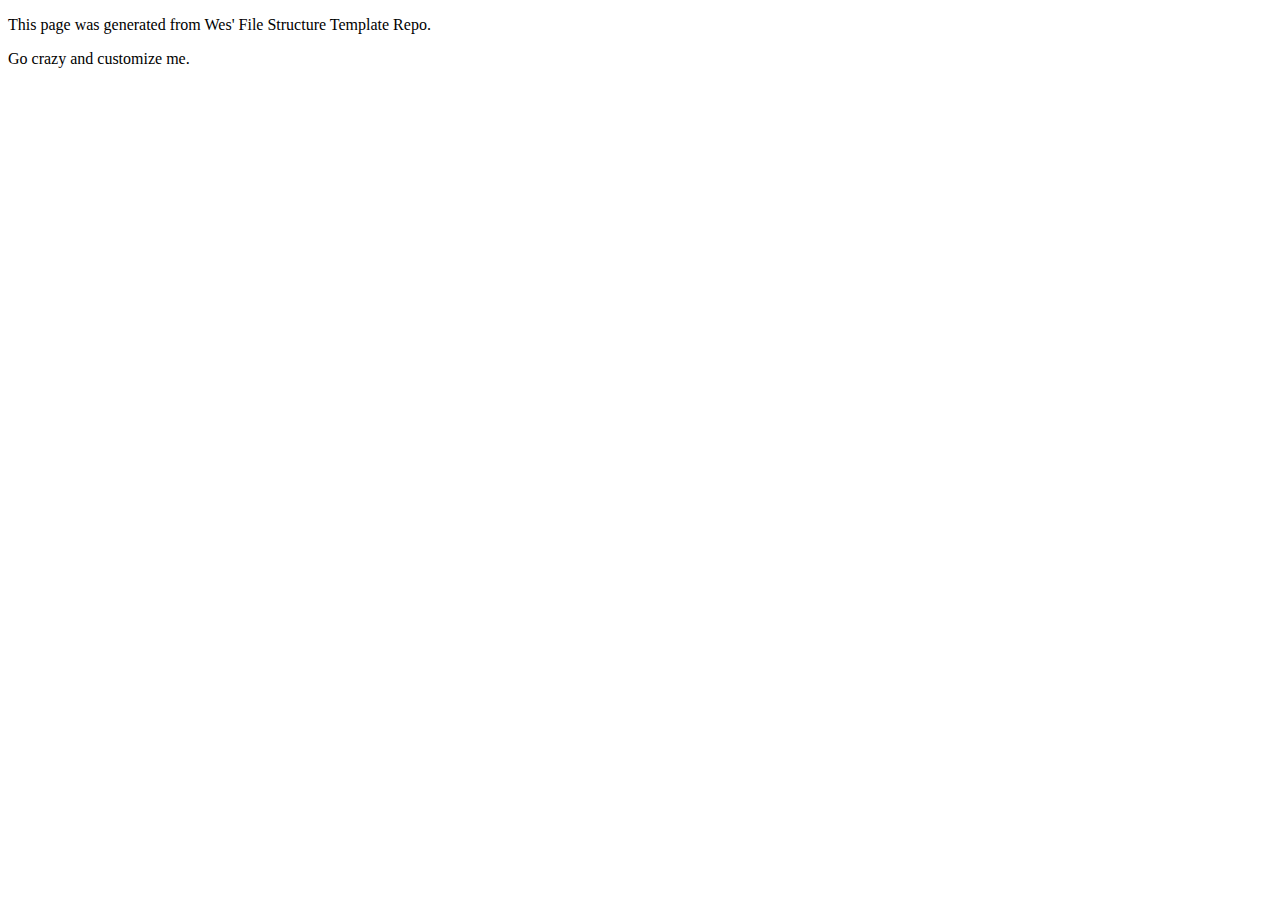
==== index.html @ b7dc8e52 "Initial commit" ====
<!DOCTYPE html>
<html>
<head>
	<title>My_Name Homepage</title>
	<link rel="stylesheet" type="text/css" href="css/site.css">
</head>
<body>
	<main>
		<p>This page was generated from Wes' File Structure Template Repo.</p>
		
		<p>Go crazy and customize me.</p>
	</main>


</body>
</html>
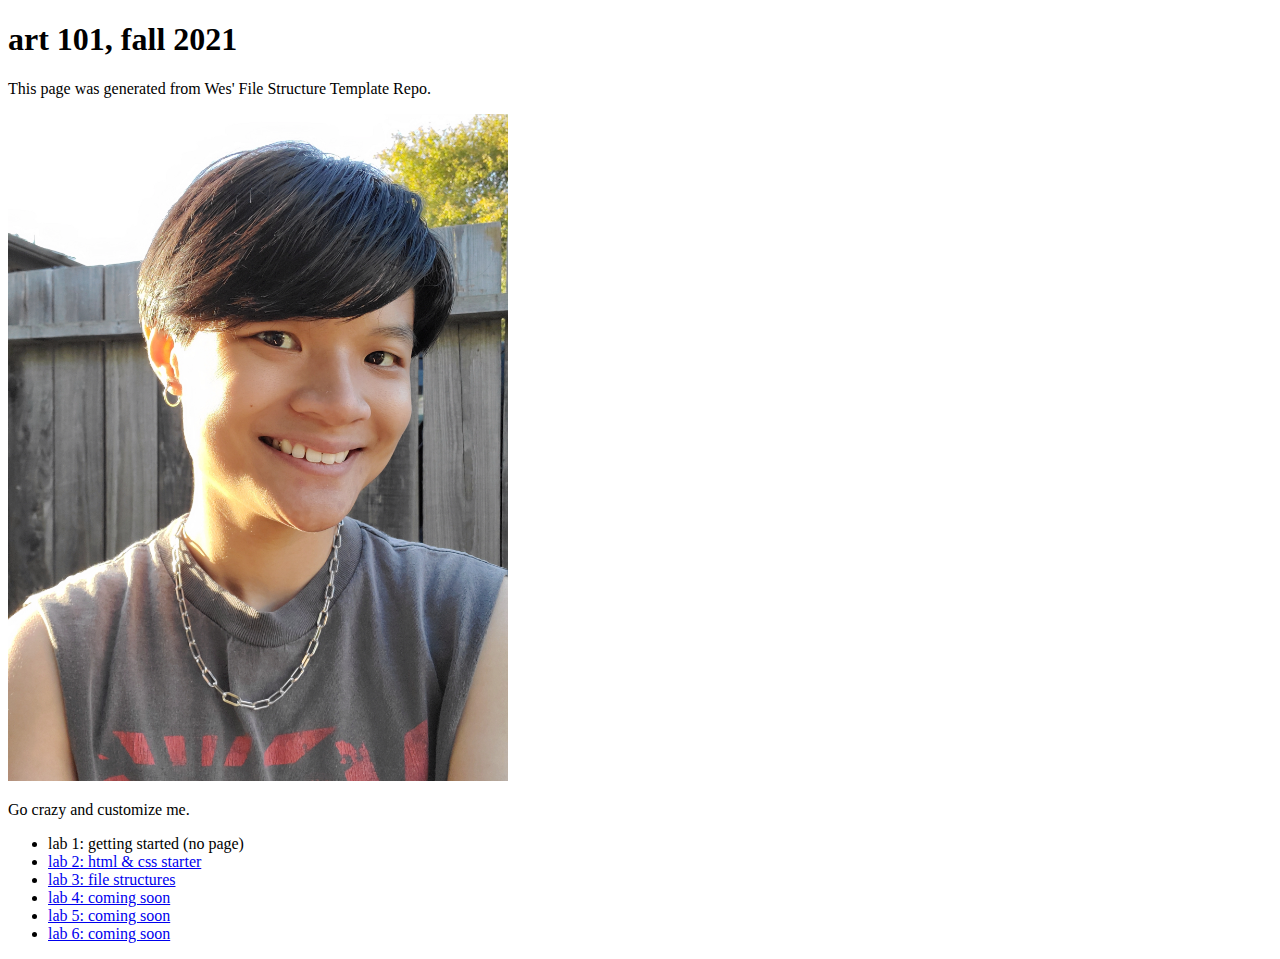
==== commit a4910139: "started work on home page" ====
--- a/index.html
+++ b/index.html
@@ -1,14 +1,25 @@
 <!DOCTYPE html>
 <html>
 <head>
-	<title>My_Name Homepage</title>
+	<title>michel's art101 site</title>
 	<link rel="stylesheet" type="text/css" href="css/site.css">
 </head>
 <body>
 	<main>
-		<p>This page was generated from Wes' File Structure Template Repo.</p>
-		
-		<p>Go crazy and customize me.</p>
+		<div>
+			<h1> art 101, fall 2021 </h1>
+			<p>This page was generated from Wes' File Structure Template Repo.</p>
+			<img id="my-portrait" src="img/selfie.jpg" />
+			<p>Go crazy and customize me.</p>
+			<ul>
+				<li>lab 1: getting started (no page)</li>
+				<li><a href="lab2/index.html">lab 2: html & css starter</a></li>
+				<li><a href="lab3/index.html">lab 3: file structures</a></li>
+				<li><a href="lab4/index.html">lab 4: coming soon</a></li>
+				<li><a href="lab5/index.html">lab 5: coming soon</a></li>
+				<li><a href="lab6/index.html">lab 6: coming soon</a></li>
+			</ul>
+		</div>
 	</main>
 
 
--- a/css/site.css
+++ b/css/site.css
@@ -0,0 +1,3 @@
+#my-portrait {
+    width: 500px;
+}
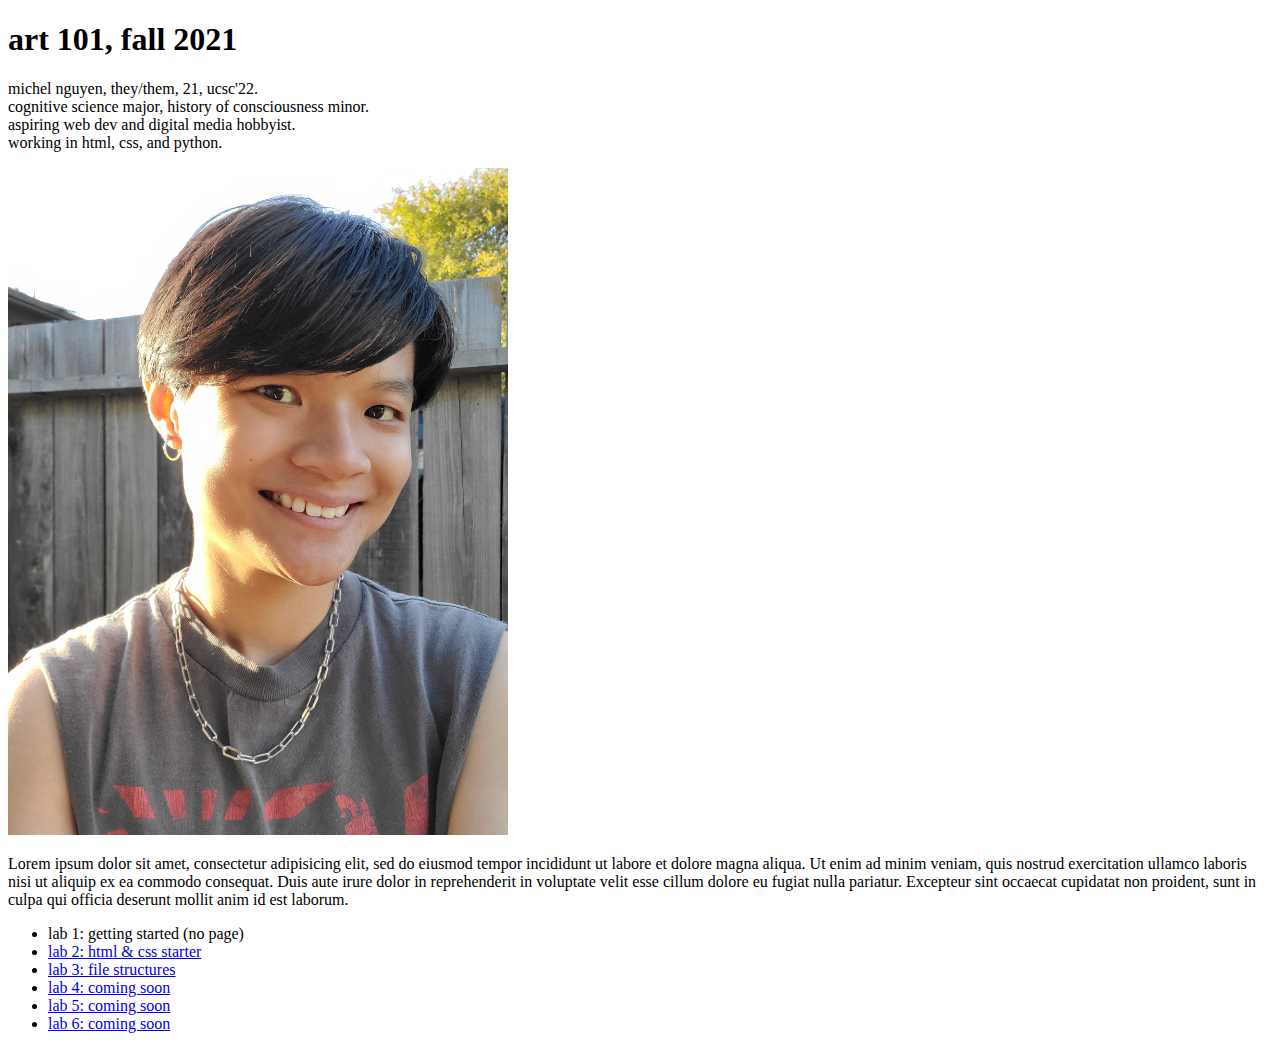
==== commit 838dbe3a: "added brief "about me" description to home page" ====
--- a/index.html
+++ b/index.html
@@ -8,9 +8,9 @@
 	<main>
 		<div>
 			<h1> art 101, fall 2021 </h1>
-			<p>This page was generated from Wes' File Structure Template Repo.</p>
+			<p> michel nguyen, they/them, 21, ucsc'22.<br>cognitive science major, history of consciousness minor.<br>aspiring web dev and digital media hobbyist.<br>working in html, css, and python.</p>
 			<img id="my-portrait" src="img/selfie.jpg" />
-			<p>Go crazy and customize me.</p>
+			<p>Lorem ipsum dolor sit amet, consectetur adipisicing elit, sed do eiusmod tempor incididunt ut labore et dolore magna aliqua. Ut enim ad minim veniam, quis nostrud exercitation ullamco laboris nisi ut aliquip ex ea commodo consequat. Duis aute irure dolor in reprehenderit in voluptate velit esse cillum dolore eu fugiat nulla pariatur. Excepteur sint occaecat cupidatat non proident, sunt in culpa qui officia deserunt mollit anim id est laborum.</p>
 			<ul>
 				<li>lab 1: getting started (no page)</li>
 				<li><a href="lab2/index.html">lab 2: html & css starter</a></li>
